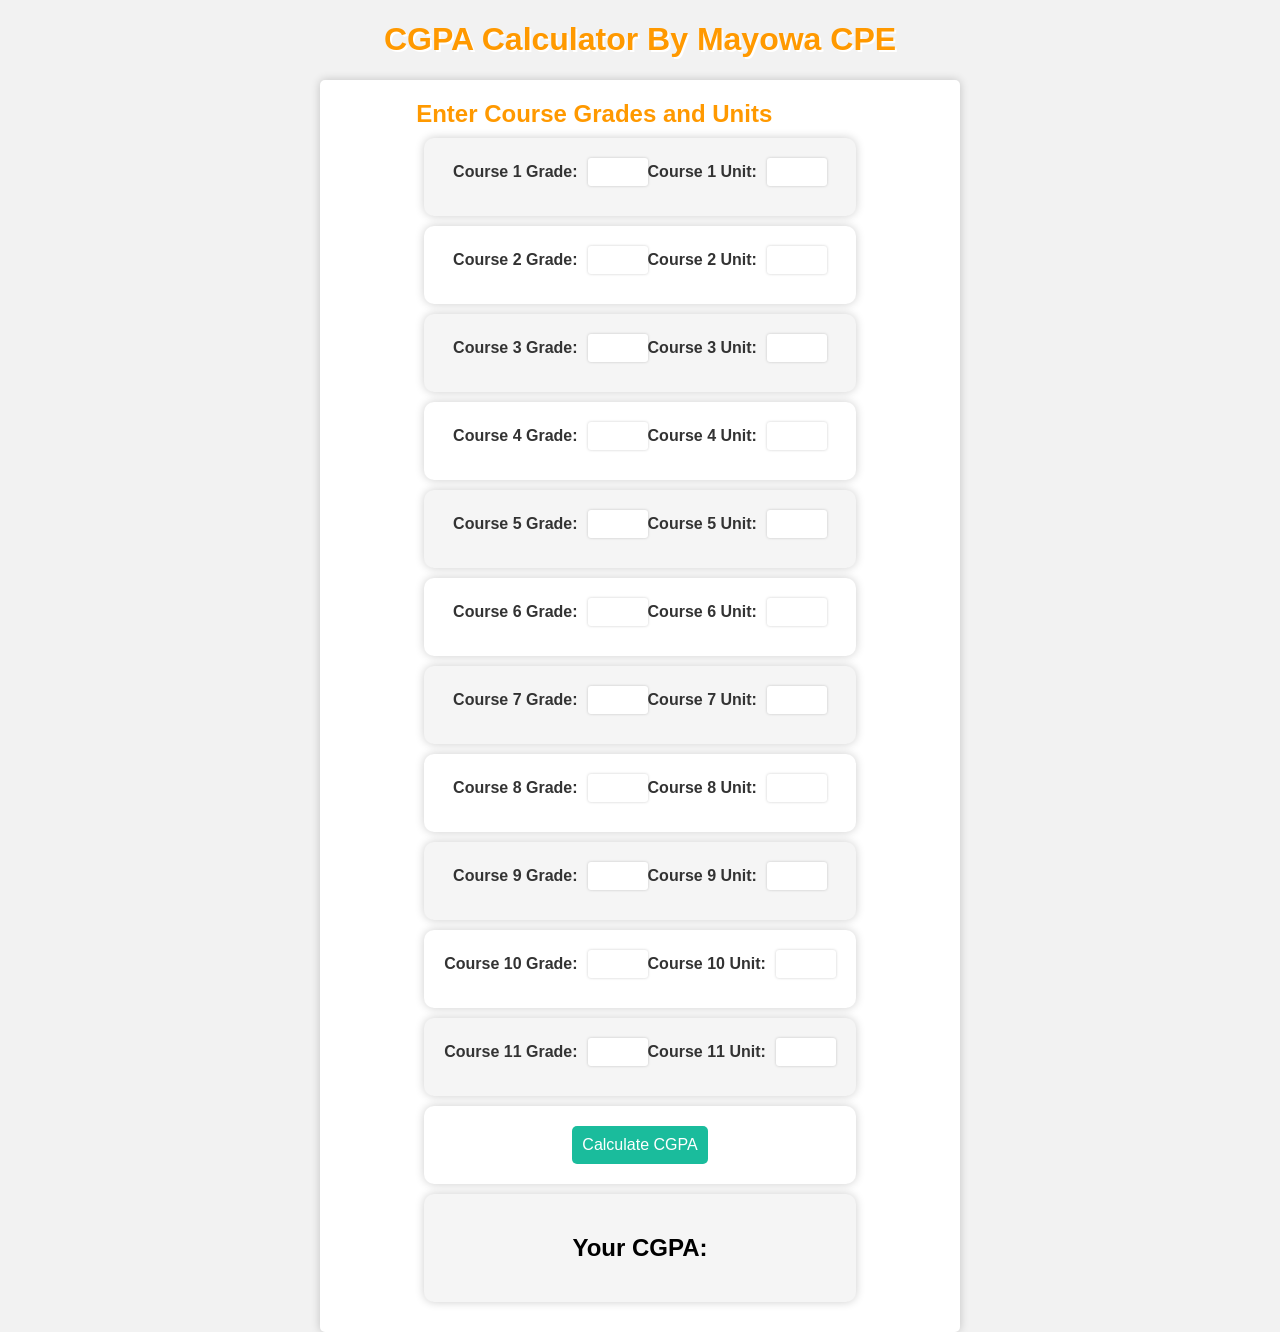
==== index.html @ 27d1bd6a "HorluM" ====
<!DOCTYPE html>
<html>
<head>
    <link rel="stylesheet" href="styles.css">
    <script src="script.js"></script>
  <title>CGPA Calculator By Mayowa CPE</title>
  <style>
    body {
      font-family: Arial, sans-serif;
      margin: 0;
      padding: 0;
      background-color: #f2f2f2;
    }
    form {
      max-width: 600px;
      margin: 0 auto;
      padding: 20px;
      background-color: #fff;
      box-shadow: 0 0 10px rgba(0,0,0,0.2);
      border-radius: 5px;
    }
    h1 {
      text-align: center;
      color: #ff9900;
      text-shadow: 2px 2px #fff;
    }
    fieldset {
      border: none;
      padding: 0;
      margin: 0;
    }
    legend {
      font-size: 24px;
      font-weight: bold;
      color: #ff9900;
    }
    label {
      display: block;
      margin-bottom: 10px;
      font-weight: bold;
      color: #666;
    }
    input[type="number"] {
      padding: 5px;
      border: none;
      border-radius: 3px;
      box-shadow: 0 0 3px rgba(0,0,0,0.2);
      margin-bottom: 10px;
      font-size: 16px;
      width: 100px;
      text-align: center;
      color: #333;
    }
    input[type="number"]:focus {
      outline: none;
      box-shadow: 0 0 5px #ff9900;
    }
    button[type="button"] {
      background-color: #ff9900;
      color: #fff;
      border: none;
      padding: 10px 20px;
      font-size: 18px;
      font-weight: bold;
      border-radius: 5px;
      box-shadow: 0 0 5px rgba(0,0,0,0.2);
      cursor: pointer;
      transition: all 0.2s ease;
    }
    button[type="button"]:hover {
      background-color: #ffcc33;
      box-shadow: 0 0 10px rgba(0,0,0,0.3);
    }
    #result {
      margin-top: 20px;
      text-align: center;
      font-size: 24px;
      font-weight: bold;
      color: #ff9900;
    }
  </style>
</head>
<body>
  <h1>CGPA Calculator By Mayowa CPE</h1>
  <form>
    <fieldset>
      <legend>Enter Course Grades and Units</legend>
      <div>
        <label for="course1">Course 1 Grade:</label>
        <input type="number" id="course1" name="course1" min="0" max="100" required>
        <label for="unit1">Course 1 Unit:</label>
        <input type="number" id="unit1" name="unit1" min="0" max="10" required>
      </div>
      <div>
        <label for="course2">Course 2 Grade:</label>
        <input type="number" id="course2" name="course2" min="0" max="100" required>
        <label for="unit2">Course 2 Unit:</label>
        <input type="number"id="unit2" name="unit2" min="0" max="10" required>
    </div>
    <div>
      <label for="course3">Course 3 Grade:</label>
      <input type="number" id="course3" name="course3" min="0" max="100" required>
      <label for="unit3">Course 3 Unit:</label>
      <input type="number" id="unit3" name="unit3" min="0" max="10" required>
    </div>
    <div>
      <label for="course4">Course 4 Grade:</label>
      <input type="number" id="course4" name="course4" min="0" max="100" required>
      <label for="unit4">Course 4 Unit:</label>
      <input type="number" id="unit4" name="unit4" min="0" max="10" required>
    </div>
    <div>
      <label for="course5">Course 5 Grade:</label>
      <input type="number" id="course5" name="course5" min="0" max="100" required>
      <label for="unit5">Course 5 Unit:</label>
      <input type="number" id="unit5" name="unit5" min="0" max="10" required>
    </div>
    <div>
      <label for="course6">Course 6 Grade:</label>
      <input type="number" id="course6" name="course6" min="0" max="100" required>
      <label for="unit6">Course 6 Unit:</label>
      <input type="number" id="unit6" name="unit6" min="0" max="10" required>
    </div>
    <div>
      <label for="course7">Course 7 Grade:</label>
      <input type="number" id="course7" name="course7" min="0" max="100" required>
      <label for="unit7">Course 7 Unit:</label>
      <input type="number" id="unit7" name="unit7" min="0" max="10" required>
    </div>
    <div>
      <label for="course8">Course 8 Grade:</label>
      <input type="number" id="course8" name="course8" min="0" max="100" required>
      <label for="unit8">Course 8 Unit:</label>
      <input type="number" id="unit8" name="unit8" min="0" max="10" required>
    </div>
    <div>
      <label for="course9">Course 9 Grade:</label>
      <input type="number" id="course9" name="course9" min="0" max="100" required>
      <label for="unit9">Course 9 Unit:</label>
      <input type="number" id="unit9" name="unit9" min="0" max="10" required>
    </div>
    <div>
      <label for="course10">Course 10 Grade:</label>
      <input type="number" id="course10" name="course10" min="0" max="100" required>
      <label for="unit10">Course 10 Unit:</label>
      <input type="number" id="unit10" name="unit10" min="0" max="10" required>
    </div>
    <div
    <div>
        <label for="course11">Course 11 Grade:</label>
        <input type="number" id="course11" name="course11" min="0" max="100" required>
        <label for="unit11">Course 11 Unit:</label>
        <input type="number" id="unit11" name="unit11" min="0" max="10" required>
      </div>

      <!-- Submit button -->
      <div>
        <button id="calculate-button" onclick="calculateCGPA()">Calculate CGPA</button>
      </div>

    </form>

    <!-- Output section -->
    <div class="output">
      <h2>Your CGPA:</h2>
      <p id="result"></p>
    </div>

    <script src="app.js"></script>
  </body>
</html>
---- styles.css ----
body {
    background-color: #f5f5f5;
    font-family: Arial, sans-serif;
  }
  
  .container {
    margin: 0 auto;
    max-width: 800px;
    padding: 20px;
    background-color: #fff;
    border-radius: 10px;
    box-shadow: 0 0 10px rgba(0, 0, 0, 0.2);
  }
  
  h1 {
    text-align: center;
    color: #333;
    text-shadow: 1px 1px #ccc;
  }
  
  form {
    display: flex;
    flex-direction: column;
    justify-content: center;
    align-items: center;
  }
  
  div label {
    margin-right: 10px;
    color: #333;
    font-weight: bold;
  }
  
  div input[type=number] {
    width: 50px;
    padding: 5px
}

div {
margin: 10px;
display: flex;
justify-content: center;
align-items: center;
background-color: #fff;
border-radius: 10px;
box-shadow: 0 0 10px rgba(0, 0, 0, 0.2);
padding: 20px;
}

div:nth-child(even) {
background-color: #f5f5f5;
}

button {
background-color: #1abc9c;
border: none;
color: #fff;
padding: 10px;
border-radius: 5px;
font-size: 16px;
cursor: pointer;
}

button:hover {
background-color: #16a085;
}

#result {
margin-top: 20px;
font-size: 24px;
font-weight: bold;
text-align: center;
color: #333;
text-shadow: 1px 1px #ccc;
}
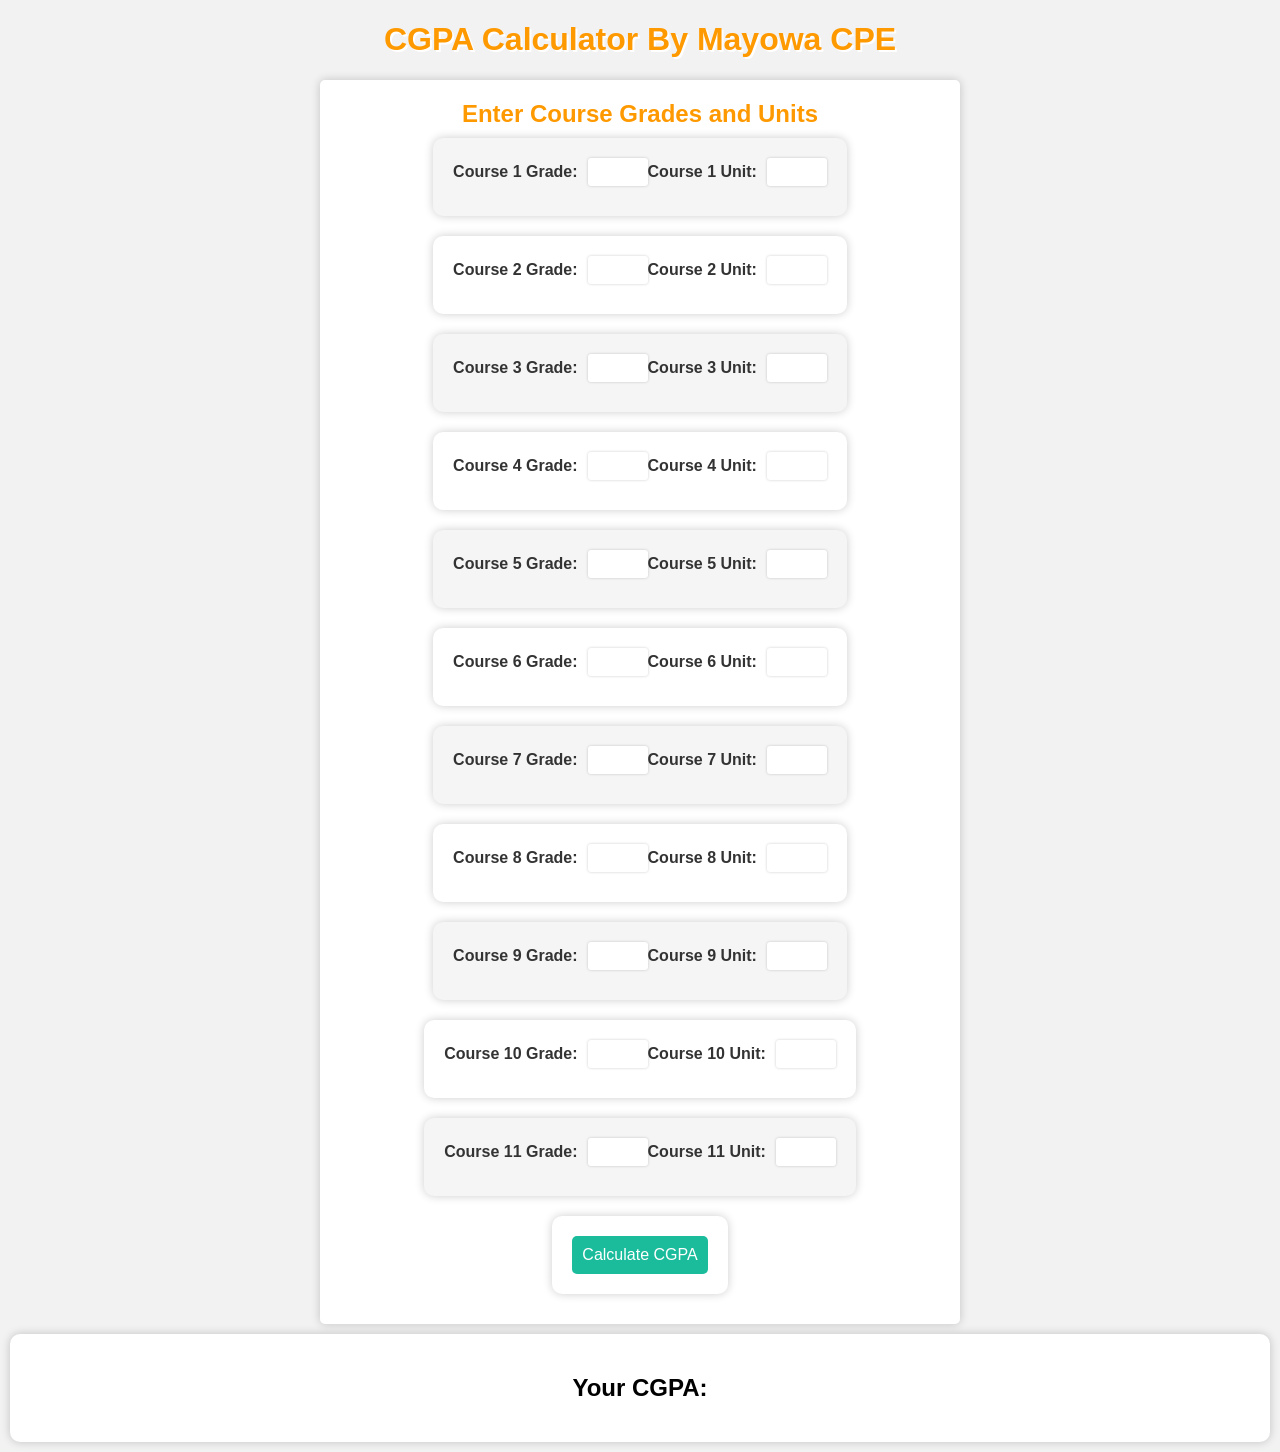
==== commit 4d7df62d: "fixed bugs" ====
--- a/index.html
+++ b/index.html
@@ -1,8 +1,8 @@
 <!DOCTYPE html>
 <html>
+
 <head>
-    <link rel="stylesheet" href="styles.css">
-    <script src="script.js"></script>
+  <link rel="stylesheet" href="styles.css">
   <title>CGPA Calculator By Mayowa CPE</title>
   <style>
     body {
@@ -11,50 +11,58 @@
       padding: 0;
       background-color: #f2f2f2;
     }
+
     form {
       max-width: 600px;
       margin: 0 auto;
       padding: 20px;
       background-color: #fff;
-      box-shadow: 0 0 10px rgba(0,0,0,0.2);
+      box-shadow: 0 0 10px rgba(0, 0, 0, 0.2);
       border-radius: 5px;
     }
+
     h1 {
       text-align: center;
       color: #ff9900;
       text-shadow: 2px 2px #fff;
     }
+
     fieldset {
       border: none;
       padding: 0;
       margin: 0;
     }
+
     legend {
       font-size: 24px;
       font-weight: bold;
       color: #ff9900;
     }
+
     label {
       display: block;
       margin-bottom: 10px;
       font-weight: bold;
       color: #666;
     }
+
     input[type="number"] {
       padding: 5px;
       border: none;
       border-radius: 3px;
-      box-shadow: 0 0 3px rgba(0,0,0,0.2);
+      box-shadow: 0 0 3px rgba(0, 0, 0, 0.2);
       margin-bottom: 10px;
       font-size: 16px;
       width: 100px;
       text-align: center;
       color: #333;
     }
+
     input[type="number"]:focus {
       outline: none;
       box-shadow: 0 0 5px #ff9900;
     }
+
     button[type="button"] {
       background-color: #ff9900;
       color: #fff;
@@ -63,14 +71,16 @@
       font-size: 18px;
       font-weight: bold;
       border-radius: 5px;
-      box-shadow: 0 0 5px rgba(0,0,0,0.2);
+      box-shadow: 0 0 5px rgba(0, 0, 0, 0.2);
       cursor: pointer;
       transition: all 0.2s ease;
     }
+
     button[type="button"]:hover {
       background-color: #ffcc33;
-      box-shadow: 0 0 10px rgba(0,0,0,0.3);
+      box-shadow: 0 0 10px rgba(0, 0, 0, 0.3);
     }
+
     #result {
       margin-top: 20px;
       text-align: center;
@@ -80,92 +90,93 @@
     }
   </style>
 </head>
+
 <body>
   <h1>CGPA Calculator By Mayowa CPE</h1>
-  <form>
-    <fieldset>
-      <legend>Enter Course Grades and Units</legend>
-      <div>
-        <label for="course1">Course 1 Grade:</label>
-        <input type="number" id="course1" name="course1" min="0" max="100" required>
-        <label for="unit1">Course 1 Unit:</label>
-        <input type="number" id="unit1" name="unit1" min="0" max="10" required>
-      </div>
-      <div>
-        <label for="course2">Course 2 Grade:</label>
-        <input type="number" id="course2" name="course2" min="0" max="100" required>
-        <label for="unit2">Course 2 Unit:</label>
-        <input type="number"id="unit2" name="unit2" min="0" max="10" required>
+  <form id="e-form">
+    <legend>Enter Course Grades and Units</legend>
+    <div>
+      <label for="course1">Course 1 Grade:</label>
+      <input type="number" class="course-grade" name="course1" min="0" max="100" required>
+      <label for="unit1">Course 1 Unit:</label>
+      <input type="number" class="unit" min="0" max="10" required>
     </div>
     <div>
-      <label for="course3">Course 3 Grade:</label>
-      <input type="number" id="course3" name="course3" min="0" max="100" required>
-      <label for="unit3">Course 3 Unit:</label>
-      <input type="number" id="unit3" name="unit3" min="0" max="10" required>
-    </div>
+      <label for="course2">Course 2 Grade:</label>
+      <input type="number" class="course-grade" name="course2" min="0" max="100" required>
+      <label for="unit2">Course 2 Unit:</label>
+      <input type="number"class="unit" min="0" max="10" required>
+  </div>
+  <div>
+    <label for="course3">Course 3 Grade:</label>
+    <input type="number" class="course-grade" name="course3" min="0" max="100">
+    <label for="unit3">Course 3 Unit:</label>
+    <input type="number" class="unit" min="0" max="10">
+  </div>
+  <div>
+    <label for="course4">Course 4 Grade:</label>
+    <input type="number" class="course-grade" name="course4" min="0" max="100">
+    <label for="unit4">Course 4 Unit:</label>
+    <input type="number" class="unit" min="0" max="10">
+  </div>
+  <div>
+    <label for="course5">Course 5 Grade:</label>
+    <input type="number" class="course-grade" name="course5" min="0" max="100">
+    <label for="unit5">Course 5 Unit:</label>
+    <input type="number" class="unit" min="0" max="10">
+  </div>
+  <div>
+    <label for="course6">Course 6 Grade:</label>
+    <input type="number" class="course-grade" name="course6" min="0" max="100">
+    <label for="unit6">Course 6 Unit:</label>
+    <input type="number" class="unit" min="0" max="10">
+  </div>
+  <div>
+    <label for="course7">Course 7 Grade:</label>
+    <input type="number" class="course-grade" name="course7" min="0" max="100">
+    <label for="unit7">Course 7 Unit:</label>
+    <input type="number" class="unit" min="0" max="10">
+  </div>
+  <div>
+    <label for="course8">Course 8 Grade:</label>
+    <input type="number" class="course-grade" name="course8" min="0" max="100">
+    <label for="unit8">Course 8 Unit:</label>
+    <input type="number" class="unit" min="0" max="10">
+  </div>
+  <div>
+    <label for="course9">Course 9 Grade:</label>
+    <input type="number" class="course-grade" name="course9" min="0" max="100">
+    <label for="unit9">Course 9 Unit:</label>
+    <input type="number" class="unit" min="0" max="10">
+  </div>
+  <div>
+    <label for="course10">Course 10 Grade:</label>
+    <input type="number" class="course-grade" name="course10" min="0" max="100">
+    <label for="unit10">Course 10 Unit:</label>
+    <input type="number" class="unit" min="0" max="10">
+  </div>
     <div>
-      <label for="course4">Course 4 Grade:</label>
-      <input type="number" id="course4" name="course4" min="0" max="100" required>
-      <label for="unit4">Course 4 Unit:</label>
-      <input type="number" id="unit4" name="unit4" min="0" max="10" required>
-    </div>
-    <div>
-      <label for="course5">Course 5 Grade:</label>
-      <input type="number" id="course5" name="course5" min="0" max="100" required>
-      <label for="unit5">Course 5 Unit:</label>
-      <input type="number" id="unit5" name="unit5" min="0" max="10" required>
-    </div>
-    <div>
-      <label for="course6">Course 6 Grade:</label>
-      <input type="number" id="course6" name="course6" min="0" max="100" required>
-      <label for="unit6">Course 6 Unit:</label>
-      <input type="number" id="unit6" name="unit6" min="0" max="10" required>
-    </div>
-    <div>
-      <label for="course7">Course 7 Grade:</label>
-      <input type="number" id="course7" name="course7" min="0" max="100" required>
-      <label for="unit7">Course 7 Unit:</label>
-      <input type="number" id="unit7" name="unit7" min="0" max="10" required>
-    </div>
-    <div>
-      <label for="course8">Course 8 Grade:</label>
-      <input type="number" id="course8" name="course8" min="0" max="100" required>
-      <label for="unit8">Course 8 Unit:</label>
-      <input type="number" id="unit8" name="unit8" min="0" max="10" required>
-    </div>
-    <div>
-      <label for="course9">Course 9 Grade:</label>
-      <input type="number" id="course9" name="course9" min="0" max="100" required>
-      <label for="unit9">Course 9 Unit:</label>
-      <input type="number" id="unit9" name="unit9" min="0" max="10" required>
-    </div>
-    <div>
-      <label for="course10">Course 10 Grade:</label>
-      <input type="number" id="course10" name="course10" min="0" max="100" required>
-      <label for="unit10">Course 10 Unit:</label>
-      <input type="number" id="unit10" name="unit10" min="0" max="10" required>
-    </div>
-    <div
-    <div>
-        <label for="course11">Course 11 Grade:</label>
-        <input type="number" id="course11" name="course11" min="0" max="100" required>
-        <label for="unit11">Course 11 Unit:</label>
-        <input type="number" id="unit11" name="unit11" min="0" max="10" required>
-      </div>
-
-      <!-- Submit button -->
-      <div>
-        <button id="calculate-button" onclick="calculateCGPA()">Calculate CGPA</button>
-      </div>
-
-    </form>
-
-    <!-- Output section -->
-    <div class="output">
-      <h2>Your CGPA:</h2>
-      <p id="result"></p>
+      <label for="">Course 11 Grade:</label>
+      <input type="number" class="course-grade" name="" min="0" max="100">
+      <label for="unit11">Course 11 Unit:</label>
+      <input type="number" class="unit" name="unit11" min="0" max="10">
     </div>
 
-    <script src="app.js"></script>
-  </body>
+    <!-- Submit button -->
+    <div>
+      <button id="calculate-button">Calculate CGPA</button>
+    </div>
+
+  </form>
+
+  <!-- Output section -->
+  <div class="output">
+    <h2>Your CGPA:</h2>
+    <p id="result"></p>
+  </div>
+
+  <!-- <script src="app.js"></script> -->
+  <script src="script.js"></script>
+</body>
+
 </html>
